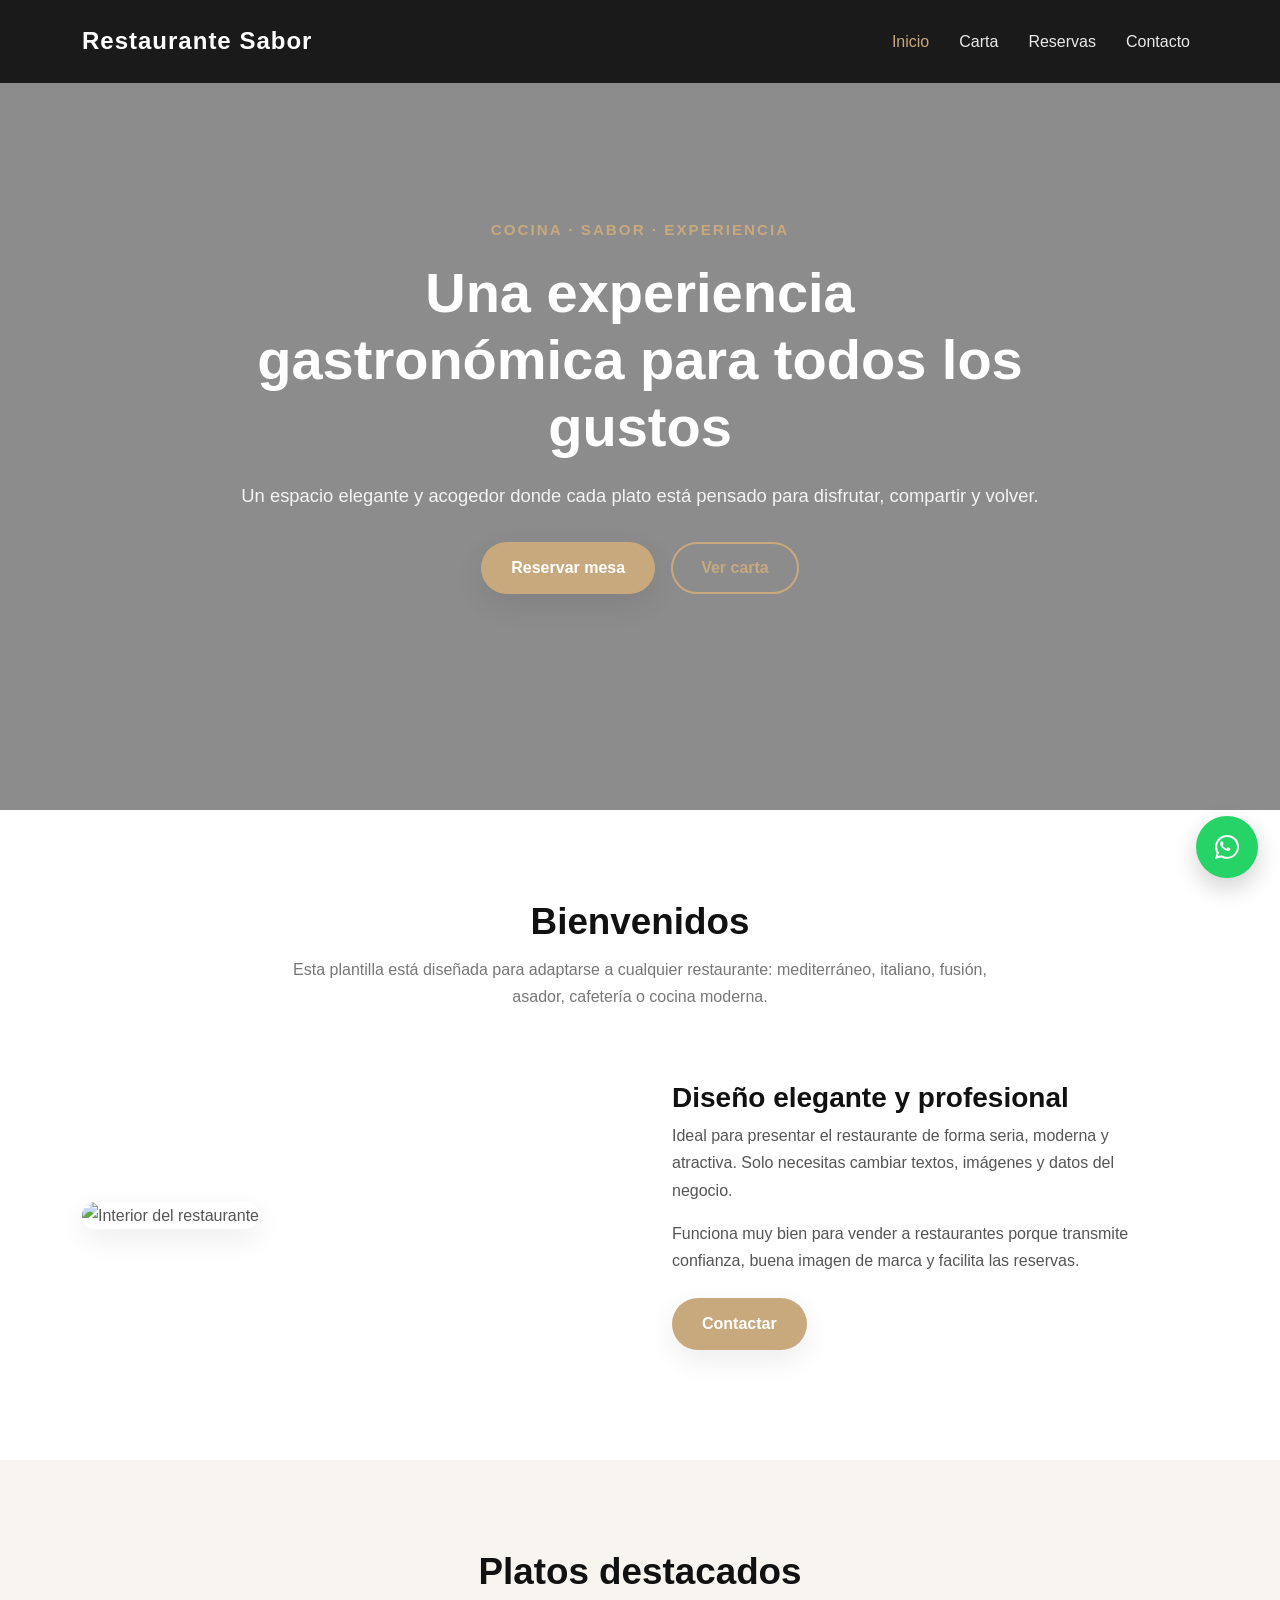
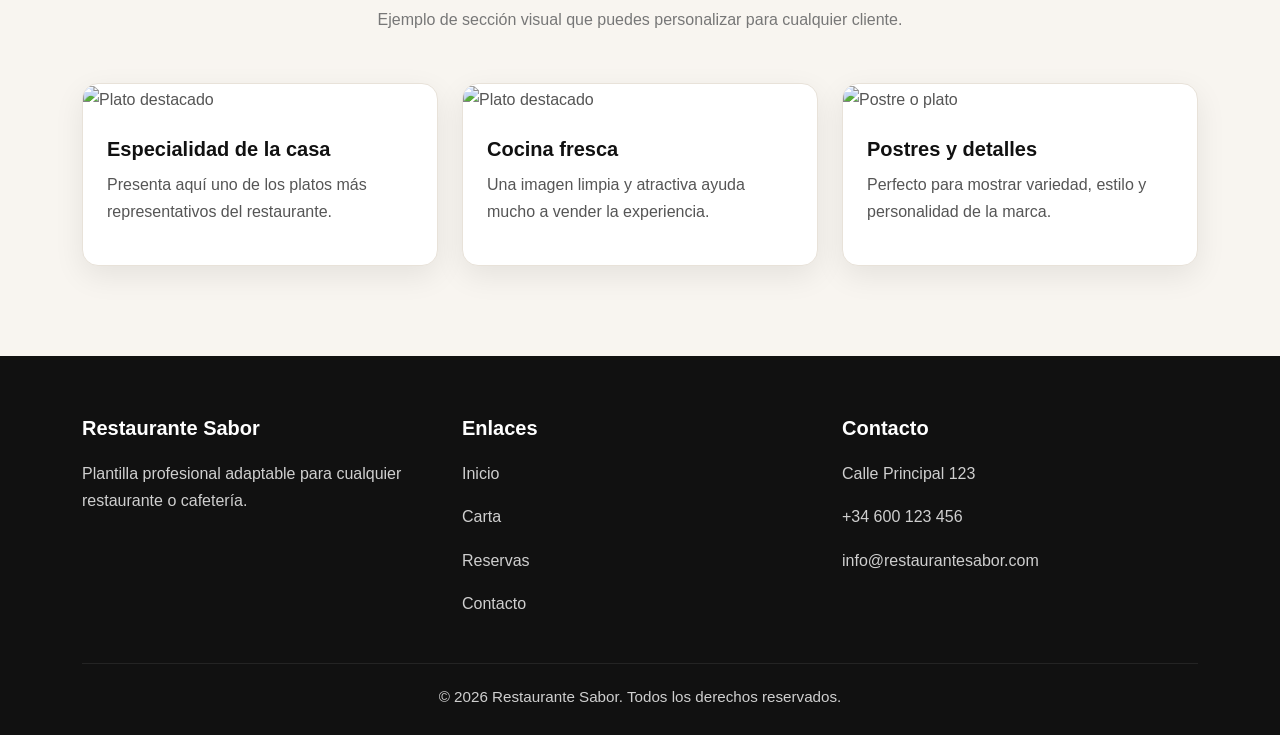
==== Web-Restaurante/index.html @ 1bbefcfa "Web Restaurante" ====
<!doctype html>
<html lang="es">
  <head>
    <meta charset="UTF-8" />
    <meta name="viewport" content="width=device-width, initial-scale=1" />
    <title>Restaurante Sabor</title>
    <link
      rel="stylesheet"
      href="https://cdn.jsdelivr.net/npm/bootstrap@5.3.2/dist/css/bootstrap.min.css"
    />
    <link rel="stylesheet" href="css/styles.css" />
  </head>
  <body>
    <nav class="navbar navbar-expand-lg navbar-dark fixed-top">
      <div class="container">
        <a class="navbar-brand" href="index.html">Restaurante Sabor</a>
        <button
          class="navbar-toggler"
          type="button"
          data-bs-toggle="collapse"
          data-bs-target="#menu"
        >
          <span class="navbar-toggler-icon"></span>
        </button>

        <div class="collapse navbar-collapse" id="menu">
          <ul class="navbar-nav ms-auto">
            <li class="nav-item">
              <a class="nav-link active" href="index.html">Inicio</a>
            </li>
            <li class="nav-item">
              <a class="nav-link" href="menu.html">Carta</a>
            </li>
            <li class="nav-item">
              <a class="nav-link" href="reservas.html">Reservas</a>
            </li>
            <li class="nav-item">
              <a class="nav-link" href="contacto.html">Contacto</a>
            </li>
          </ul>
        </div>
      </div>
    </nav>

    <header class="hero">
      <div class="container">
        <div class="hero-content reveal">
          <span class="hero-subtitle">Cocina · Sabor · Experiencia</span>
          <h1>Una experiencia gastronómica para todos los gustos</h1>
          <p>
            Un espacio elegante y acogedor donde cada plato está pensado para
            disfrutar, compartir y volver.
          </p>
          <div class="d-flex justify-content-center gap-3 flex-wrap">
            <a href="reservas.html" class="btn btn-custom">Reservar mesa</a>
            <a href="menu.html" class="btn btn-outline-custom">Ver carta</a>
          </div>
        </div>
      </div>
    </header>

    <section class="section-padding">
      <div class="container">
        <div class="section-title reveal">
          <h2>Bienvenidos</h2>
          <p>
            Esta plantilla está diseñada para adaptarse a cualquier restaurante:
            mediterráneo, italiano, fusión, asador, cafetería o cocina moderna.
          </p>
        </div>

        <div class="row align-items-center g-4">
          <div class="col-lg-6 reveal-left">
            <img
              src="https://images.unsplash.com/photo-1552566626-52f8b828add9?auto=format&fit=crop&w=1200&q=80"
              class="about-img"
              alt="Interior del restaurante"
            />
          </div>
          <div class="col-lg-6 reveal-right">
            <div class="about-content">
              <h3>Diseño elegante y profesional</h3>
              <p>
                Ideal para presentar el restaurante de forma seria, moderna y
                atractiva. Solo necesitas cambiar textos, imágenes y datos del
                negocio.
              </p>
              <p>
                Funciona muy bien para vender a restaurantes porque transmite
                confianza, buena imagen de marca y facilita las reservas.
              </p>
              <a href="contacto.html" class="btn btn-custom mt-2">Contactar</a>
            </div>
          </div>
        </div>
      </div>
    </section>

    <section class="section-padding" style="background: #f8f5f0">
      <div class="container">
        <div class="section-title">
          <h2>Platos destacados</h2>
          <p>
            Ejemplo de sección visual que puedes personalizar para cualquier
            cliente.
          </p>
        </div>

        <div class="row g-4">
          <div class="col-md-4 reveal-zoom">
            <div class="card-custom">
              <img
                src="https://images.unsplash.com/photo-1544025162-d76694265947?auto=format&fit=crop&w=900&q=80"
                alt="Plato destacado"
              />
              <div class="card-body">
                <h5>Especialidad de la casa</h5>
                <p>
                  Presenta aquí uno de los platos más representativos del
                  restaurante.
                </p>
              </div>
            </div>
          </div>

          <div class="col-md-4">
            <div class="card-custom">
              <img
                src="https://images.unsplash.com/photo-1559339352-11d035aa65de?auto=format&fit=crop&w=900&q=80"
                alt="Plato destacado"
              />
              <div class="card-body">
                <h5>Cocina fresca</h5>
                <p>
                  Una imagen limpia y atractiva ayuda mucho a vender la
                  experiencia.
                </p>
              </div>
            </div>
          </div>

          <div class="col-md-4">
            <div class="card-custom">
              <img
                src="https://images.unsplash.com/photo-1473093295043-cdd812d0e601?auto=format&fit=crop&w=900&q=80"
                alt="Postre o plato"
              />
              <div class="card-body">
                <h5>Postres y detalles</h5>
                <p>
                  Perfecto para mostrar variedad, estilo y personalidad de la
                  marca.
                </p>
              </div>
            </div>
          </div>
        </div>
      </div>
    </section>

    <footer class="footer">
      <div class="container">
        <div class="row g-4">
          <div class="col-md-4">
            <h5>Restaurante Sabor</h5>
            <p>
              Plantilla profesional adaptable para cualquier restaurante o
              cafetería.
            </p>
          </div>
          <div class="col-md-4">
            <h5>Enlaces</h5>
            <p><a href="index.html">Inicio</a></p>
            <p><a href="menu.html">Carta</a></p>
            <p><a href="reservas.html">Reservas</a></p>
            <p><a href="contacto.html">Contacto</a></p>
          </div>
          <div class="col-md-4">
            <h5>Contacto</h5>
            <p>Calle Principal 123</p>
            <p>+34 600 123 456</p>
            <p>info@restaurantesabor.com</p>
          </div>
        </div>

        <div class="footer-bottom">
          <p class="mb-0">
            © 2026 Restaurante Sabor. Todos los derechos reservados.
          </p>
        </div>
      </div>
    </footer>

    <a
      href="https://wa.me/34600123456"
      class="whatsapp-float"
      target="_blank"
      aria-label="Contactar por WhatsApp"
    >
      <svg viewBox="0 0 32 32" aria-hidden="true">
        <path
          d="M19.11 17.23c-.27-.14-1.6-.79-1.85-.88-.25-.09-.43-.14-.61.14-.18.27-.7.88-.86 1.06-.16.18-.32.2-.59.07-.27-.14-1.14-.42-2.18-1.34-.81-.72-1.36-1.61-1.52-1.88-.16-.27-.02-.42.12-.56.13-.13.27-.32.41-.48.14-.16.18-.27.27-.45.09-.18.05-.34-.02-.48-.07-.14-.61-1.47-.84-2.02-.22-.53-.45-.46-.61-.47h-.52c-.18 0-.48.07-.73.34-.25.27-.95.93-.95 2.27 0 1.34.97 2.63 1.11 2.81.14.18 1.91 2.92 4.62 4.09.64.28 1.15.45 1.54.58.65.21 1.24.18 1.71.11.52-.08 1.6-.65 1.82-1.28.23-.63.23-1.17.16-1.28-.07-.11-.25-.18-.52-.32zM16.03 3.2c-7.07 0-12.8 5.73-12.8 12.8 0 2.26.59 4.47 1.71 6.41L3.2 28.8l6.57-1.72c1.86 1.01 3.96 1.54 6.26 1.54h.01c7.06 0 12.79-5.73 12.79-12.8 0-3.42-1.33-6.63-3.75-9.05A12.73 12.73 0 0 0 16.03 3.2zm0 23.27h-.01c-1.91 0-3.78-.51-5.42-1.47l-.39-.23-3.9 1.02 1.04-3.8-.25-.39a10.58 10.58 0 0 1-1.63-5.68c0-5.86 4.77-10.63 10.64-10.63 2.84 0 5.51 1.11 7.51 3.11a10.55 10.55 0 0 1 3.11 7.51c0 5.87-4.77 10.64-10.63 10.64z"
        />
      </svg>
    </a>

    <script src="js/main.js"></script>
    <script src="https://cdn.jsdelivr.net/npm/bootstrap@5.3.2/dist/js/bootstrap.bundle.min.js"></script>
  </body>
</html>
---- Web-Restaurante/css/styles.css ----
:root {
  --primary: #1f1f1f;
  --secondary: #c8a97e;
  --light: #f8f5f0;
  --white: #ffffff;
  --text: #555555;
  --title: #111111;
  --border: #e8e2d9;
  --shadow: 0 10px 30px rgba(0, 0, 0, 0.08);
  --radius: 16px;
  --transition: all 0.3s ease;
}

body {
  font-family: "Segoe UI", Tahoma, Geneva, Verdana, sans-serif;
  background-color: var(--white);
  color: var(--text);
  line-height: 1.7;
}

h1,
h2,
h3,
h4,
h5 {
  color: var(--title);
  font-weight: 700;
}

a {
  text-decoration: none;
  transition: var(--transition);
}

.section-padding {
  padding: 90px 0;
}

.section-title {
  text-align: center;
  margin-bottom: 50px;
}

.section-title h2 {
  font-size: 2.3rem;
  margin-bottom: 12px;
}

.section-title p {
  max-width: 700px;
  margin: 0 auto;
  color: #777;
}

/* NAVBAR */
.navbar {
  background-color: rgba(17, 17, 17, 0.92) !important;
  padding: 16px 0;
}

.navbar-brand {
  font-size: 1.5rem;
  font-weight: 700;
  letter-spacing: 1px;
  color: var(--white) !important;
}

.nav-link {
  color: rgba(255, 255, 255, 0.9) !important;
  margin-left: 14px;
  font-weight: 500;
  position: relative;
}

.nav-link:hover,
.nav-link.active {
  color: var(--secondary) !important;
}

/* HERO */
.hero {
  min-height: 90vh;
  background:
    linear-gradient(rgba(0, 0, 0, 0.45), rgba(0, 0, 0, 0.45)),
    url("https://images.unsplash.com/photo-1517248135467-4c7edcad34c4?auto=format&fit=crop&w=1600&q=80")
      center/cover no-repeat;
  display: flex;
  align-items: center;
  text-align: center;
  color: var(--white);
}

.hero-content {
  max-width: 800px;
  margin: 0 auto;
}

.hero-subtitle {
  display: inline-block;
  color: var(--secondary);
  font-weight: 600;
  letter-spacing: 2px;
  text-transform: uppercase;
  margin-bottom: 16px;
  font-size: 0.95rem;
}

.hero h1 {
  font-size: 3.5rem;
  color: var(--white);
  margin-bottom: 20px;
}

.hero p {
  font-size: 1.15rem;
  margin-bottom: 30px;
  color: rgba(255, 255, 255, 0.9);
}

/* BOTONES */
.btn-custom {
  background-color: var(--secondary);
  color: var(--white);
  border: none;
  padding: 14px 30px;
  border-radius: 50px;
  font-weight: 600;
  transition: var(--transition);
  box-shadow: var(--shadow);
}

.btn-custom:hover {
  background-color: #b89469;
  transform: translateY(-2px);
  color: var(--white);
}

.btn-outline-custom {
  border: 2px solid var(--secondary);
  color: var(--secondary);
  padding: 12px 28px;
  border-radius: 50px;
  font-weight: 600;
  transition: var(--transition);
}

.btn-outline-custom:hover {
  background-color: var(--secondary);
  color: var(--white);
}

/* TARJETAS */
.card-custom {
  border: 1px solid var(--border);
  border-radius: var(--radius);
  overflow: hidden;
  box-shadow: var(--shadow);
  transition: var(--transition);
  background: var(--white);
  height: 100%;
}

.card-custom:hover {
  transform: translateY(-6px);
}

.card-custom img {
  height: 240px;
  object-fit: cover;
  width: 100%;
}

.card-custom .card-body {
  padding: 24px;
}

.card-custom h5 {
  margin-bottom: 10px;
}

/* SECCIÓN ABOUT */
.about-img {
  border-radius: var(--radius);
  box-shadow: var(--shadow);
  width: 100%;
  height: 100%;
  object-fit: cover;
}

.about-content {
  padding: 20px;
}

/* MENÚ */
.menu-box {
  background: var(--light);
  border-radius: var(--radius);
  padding: 30px;
  box-shadow: var(--shadow);
  height: 100%;
}

.menu-box h3 {
  margin-bottom: 25px;
  color: var(--primary);
  border-bottom: 2px solid var(--secondary);
  display: inline-block;
  padding-bottom: 8px;
}

.menu-item {
  display: flex;
  justify-content: space-between;
  gap: 15px;
  border-bottom: 1px solid var(--border);
  padding: 16px 0;
}

.menu-item:last-child {
  border-bottom: none;
}

.menu-item h6 {
  margin: 0;
  font-weight: 600;
  color: var(--title);
}

.menu-item p {
  margin: 4px 0 0;
  font-size: 0.95rem;
  color: #777;
}

.menu-price {
  font-weight: 700;
  color: var(--secondary);
  white-space: nowrap;
}

/* FORMULARIOS */
.form-section {
  background: var(--light);
  border-radius: var(--radius);
  padding: 35px;
  box-shadow: var(--shadow);
}

.form-control,
.form-select,
textarea {
  border-radius: 12px;
  border: 1px solid var(--border);
  padding: 14px 16px;
  box-shadow: none !important;
}

.form-control:focus,
.form-select:focus,
textarea:focus {
  border-color: var(--secondary);
}

/* INFO BOX */
.info-box {
  background: var(--white);
  border: 1px solid var(--border);
  border-radius: var(--radius);
  padding: 30px;
  box-shadow: var(--shadow);
  height: 100%;
}

/* FOOTER */
.footer {
  background-color: #111;
  color: rgba(255, 255, 255, 0.8);
  padding: 60px 0 25px;
}

.footer h5 {
  color: var(--white);
  margin-bottom: 20px;
}

.footer a {
  color: rgba(255, 255, 255, 0.8);
}

.footer a:hover {
  color: var(--secondary);
}

.footer-bottom {
  border-top: 1px solid rgba(255, 255, 255, 0.08);
  margin-top: 30px;
  padding-top: 20px;
  text-align: center;
  font-size: 0.95rem;
}

/* MAPA */
.map-frame {
  border-radius: var(--radius);
  overflow: hidden;
  box-shadow: var(--shadow);
}

/* RESPONSIVE */
@media (max-width: 991px) {
  .hero h1 {
    font-size: 2.7rem;
  }

  .section-title h2 {
    font-size: 2rem;
  }
}

@media (max-width: 767px) {
  .hero {
    min-height: 75vh;
    padding: 80px 20px;
  }

  .hero h1 {
    font-size: 2.2rem;
  }

  .hero p {
    font-size: 1rem;
  }

  .section-padding {
    padding: 70px 0;
  }
}

/* BOTÓN FLOTANTE WHATSAPP */
.whatsapp-float {
  position: fixed;
  right: 22px;
  bottom: 22px;
  width: 62px;
  height: 62px;
  background: #25d366;
  color: #fff;
  border-radius: 50%;
  display: flex;
  align-items: center;
  justify-content: center;
  box-shadow: 0 10px 25px rgba(0, 0, 0, 0.18);
  z-index: 999;
  transition: all 0.3s ease;
}

.whatsapp-float:hover {
  transform: translateY(-4px) scale(1.05);
  color: #fff;
  box-shadow: 0 14px 30px rgba(0, 0, 0, 0.22);
}

.whatsapp-float svg {
  width: 30px;
  height: 30px;
  fill: currentColor;
}

/* ANIMACIONES AL HACER SCROLL */
.reveal {
  opacity: 0;
  transform: translateY(45px);
  transition:
    opacity 0.8s ease,
    transform 0.8s ease;
  will-change: opacity, transform;
}

.reveal.active {
  opacity: 1;
  transform: translateY(0);
}

/* VARIANTES OPCIONALES */
.reveal-left {
  opacity: 0;
  transform: translateX(-45px);
  transition:
    opacity 0.8s ease,
    transform 0.8s ease;
}

.reveal-left.active {
  opacity: 1;
  transform: translateX(0);
}

.reveal-right {
  opacity: 0;
  transform: translateX(45px);
  transition:
    opacity 0.8s ease,
    transform 0.8s ease;
}

.reveal-right.active {
  opacity: 1;
  transform: translateX(0);
}

.reveal-zoom {
  opacity: 0;
  transform: scale(0.96);
  transition:
    opacity 0.8s ease,
    transform 0.8s ease;
}

.reveal-zoom.active {
  opacity: 1;
  transform: scale(1);
}

@media (max-width: 768px) {
  .whatsapp-float {
    width: 56px;
    height: 56px;
    right: 16px;
    bottom: 16px;
  }

  .whatsapp-float svg {
    width: 26px;
    height: 26px;
  }
}

/* FILTROS DE LA CARTA */
.menu-filters {
  display: flex;
  justify-content: center;
  flex-wrap: wrap;
  gap: 14px;
}

.filter-btn {
  border: 1px solid var(--border);
  background: var(--white);
  color: var(--title);
  padding: 12px 22px;
  border-radius: 999px;
  font-weight: 600;
  transition: var(--transition);
  box-shadow: var(--shadow);
}

.filter-btn:hover {
  background: var(--secondary);
  color: var(--white);
  border-color: var(--secondary);
}

.filter-btn.active {
  background: var(--secondary);
  color: var(--white);
  border-color: var(--secondary);
}

.menu-card {
  transition: 0.3s ease;
}

/* TOOLBAR CARTA PREMIUM */
.menu-toolbar {
  display: flex;
  flex-direction: column;
  gap: 24px;
  margin-bottom: 40px;
}

.menu-search {
  max-width: 420px;
  margin: 0 auto;
  width: 100%;
}

.menu-search .form-control {
  min-height: 54px;
  border-radius: 999px;
  padding: 12px 20px;
  border: 1px solid var(--border);
  box-shadow: var(--shadow);
  background: var(--white);
}

/* FILTROS */
.menu-filters {
  display: flex;
  justify-content: center;
  flex-wrap: wrap;
  gap: 14px;
}

.filter-btn {
  border: 1px solid var(--border);
  background: var(--white);
  color: var(--title);
  padding: 12px 22px;
  border-radius: 999px;
  font-weight: 600;
  transition: var(--transition);
  box-shadow: var(--shadow);
}

.filter-btn:hover,
.filter-btn.active {
  background: var(--secondary);
  color: var(--white);
  border-color: var(--secondary);
}

/* TARJETAS PREMIUM */
.dish-card {
  background: var(--white);
  border: 1px solid var(--border);
  border-radius: 22px;
  overflow: hidden;
  box-shadow: var(--shadow);
  height: 100%;
  transition: transform 0.35s ease, box-shadow 0.35s ease, opacity 0.35s ease;
}

.dish-card:hover {
  transform: translateY(-8px);
  box-shadow: 0 18px 35px rgba(0, 0, 0, 0.12);
}

.dish-image-wrap {
  position: relative;
  overflow: hidden;
}

.dish-image {
  width: 100%;
  height: 240px;
  object-fit: cover;
  display: block;
  transition: transform 0.45s ease;
}

.dish-card:hover .dish-image {
  transform: scale(1.06);
}

.dish-badge {
  position: absolute;
  top: 16px;
  left: 16px;
  background: var(--secondary);
  color: var(--white);
  padding: 8px 14px;
  font-size: 0.8rem;
  font-weight: 700;
  border-radius: 999px;
  box-shadow: var(--shadow);
}

.dish-badge.popular {
  background: #1f1f1f;
}

.dish-badge.premium {
  background: #8a6a43;
}

.dish-body {
  padding: 24px;
}

.dish-top {
  display: flex;
  align-items: flex-start;
  justify-content: space-between;
  gap: 16px;
  margin-bottom: 12px;
}

.dish-top h3 {
  font-size: 1.2rem;
  margin: 0;
}

.dish-price {
  color: var(--secondary);
  font-weight: 700;
  font-size: 1.1rem;
  white-space: nowrap;
}

.dish-body p {
  margin-bottom: 16px;
  color: #666;
}

.dish-meta {
  display: flex;
  flex-wrap: wrap;
  gap: 10px;
}

.dish-meta span {
  font-size: 0.85rem;
  background: var(--light);
  color: var(--title);
  padding: 8px 12px;
  border-radius: 999px;
  border: 1px solid var(--border);
}

/* FILTRADO SUAVE */
.menu-card {
  transition: opacity 0.35s ease, transform 0.35s ease;
}

.menu-card.menu-hidden {
  display: none !important;
}

/* SIN RESULTADOS */
.no-results {
  text-align: center;
  margin-top: 20px;
  padding: 20px;
  color: #777;
  font-weight: 500;
}

/* RESPONSIVE */
@media (max-width: 767px) {
  .dish-image {
    height: 220px;
  }

  .dish-body {
    padding: 20px;
  }

  .dish-top {
    flex-direction: column;
    gap: 8px;
  }

  .dish-price {
    font-size: 1rem;
  }
}
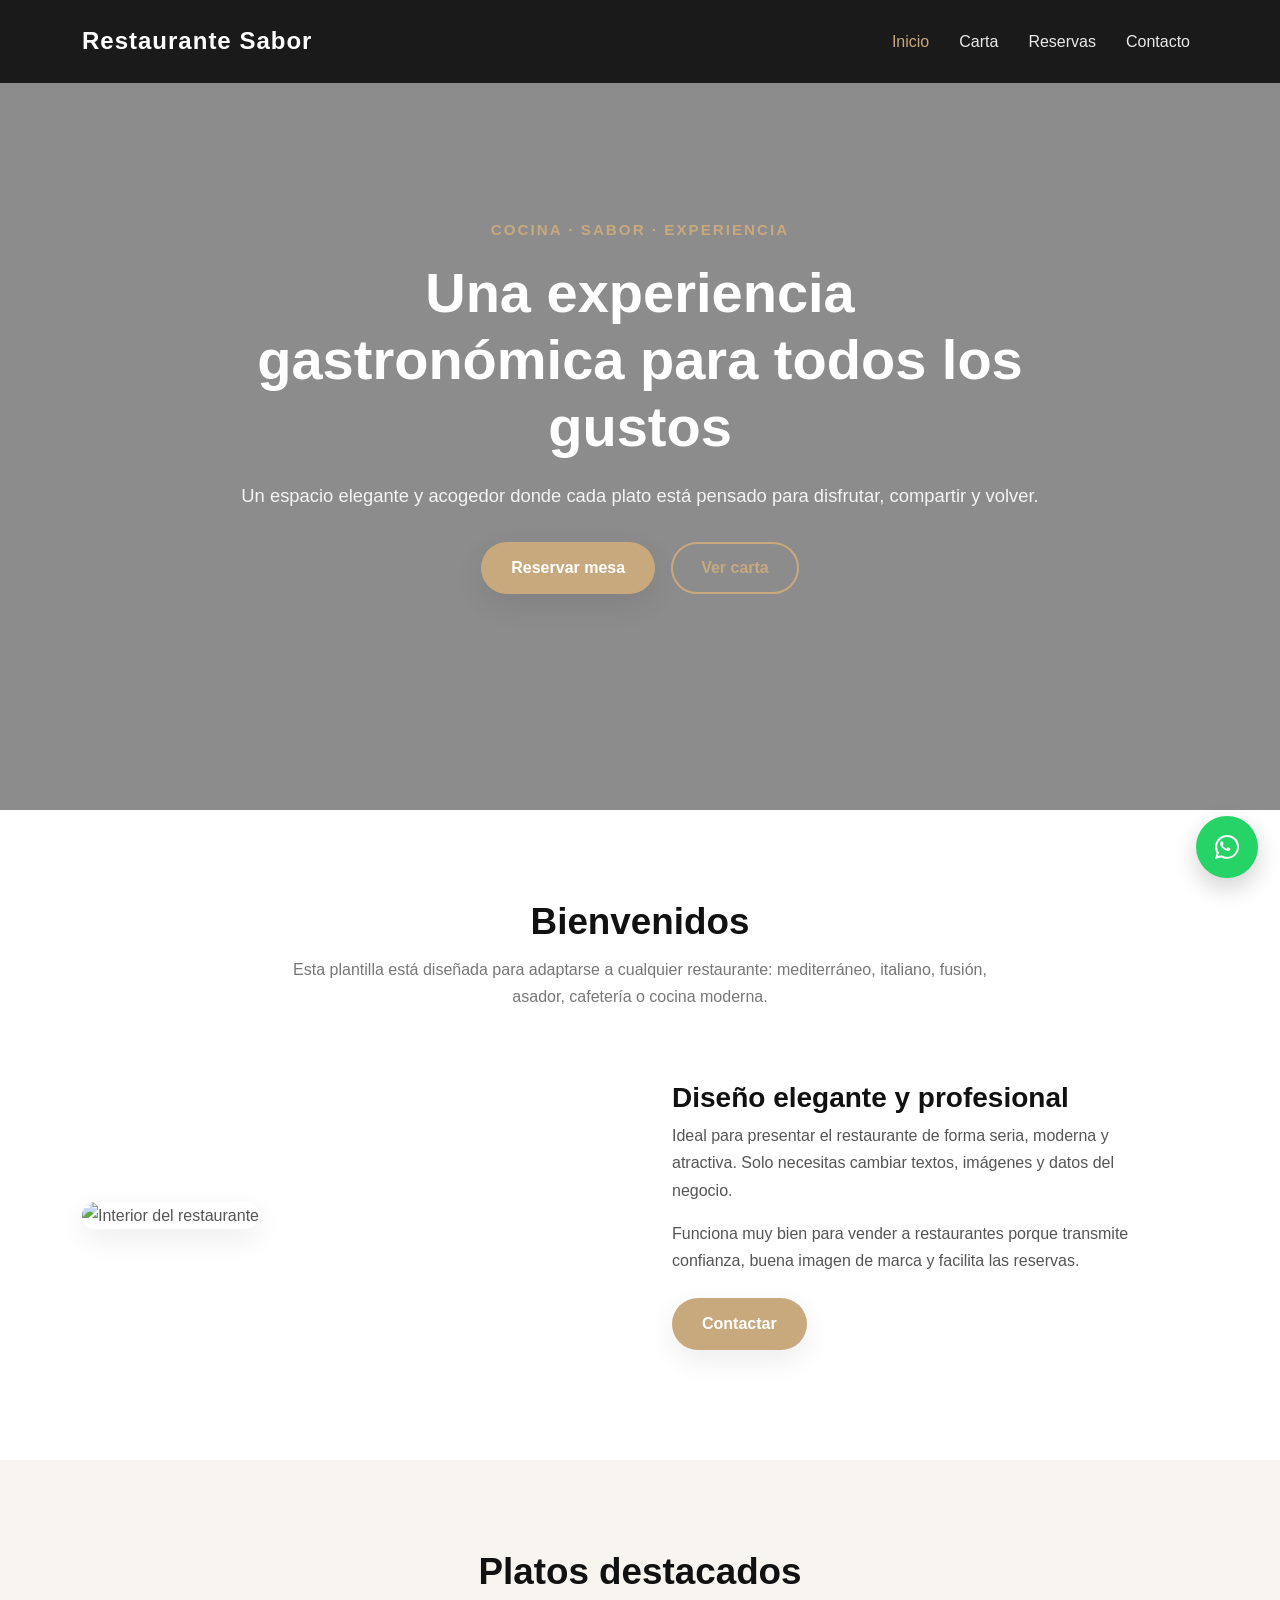
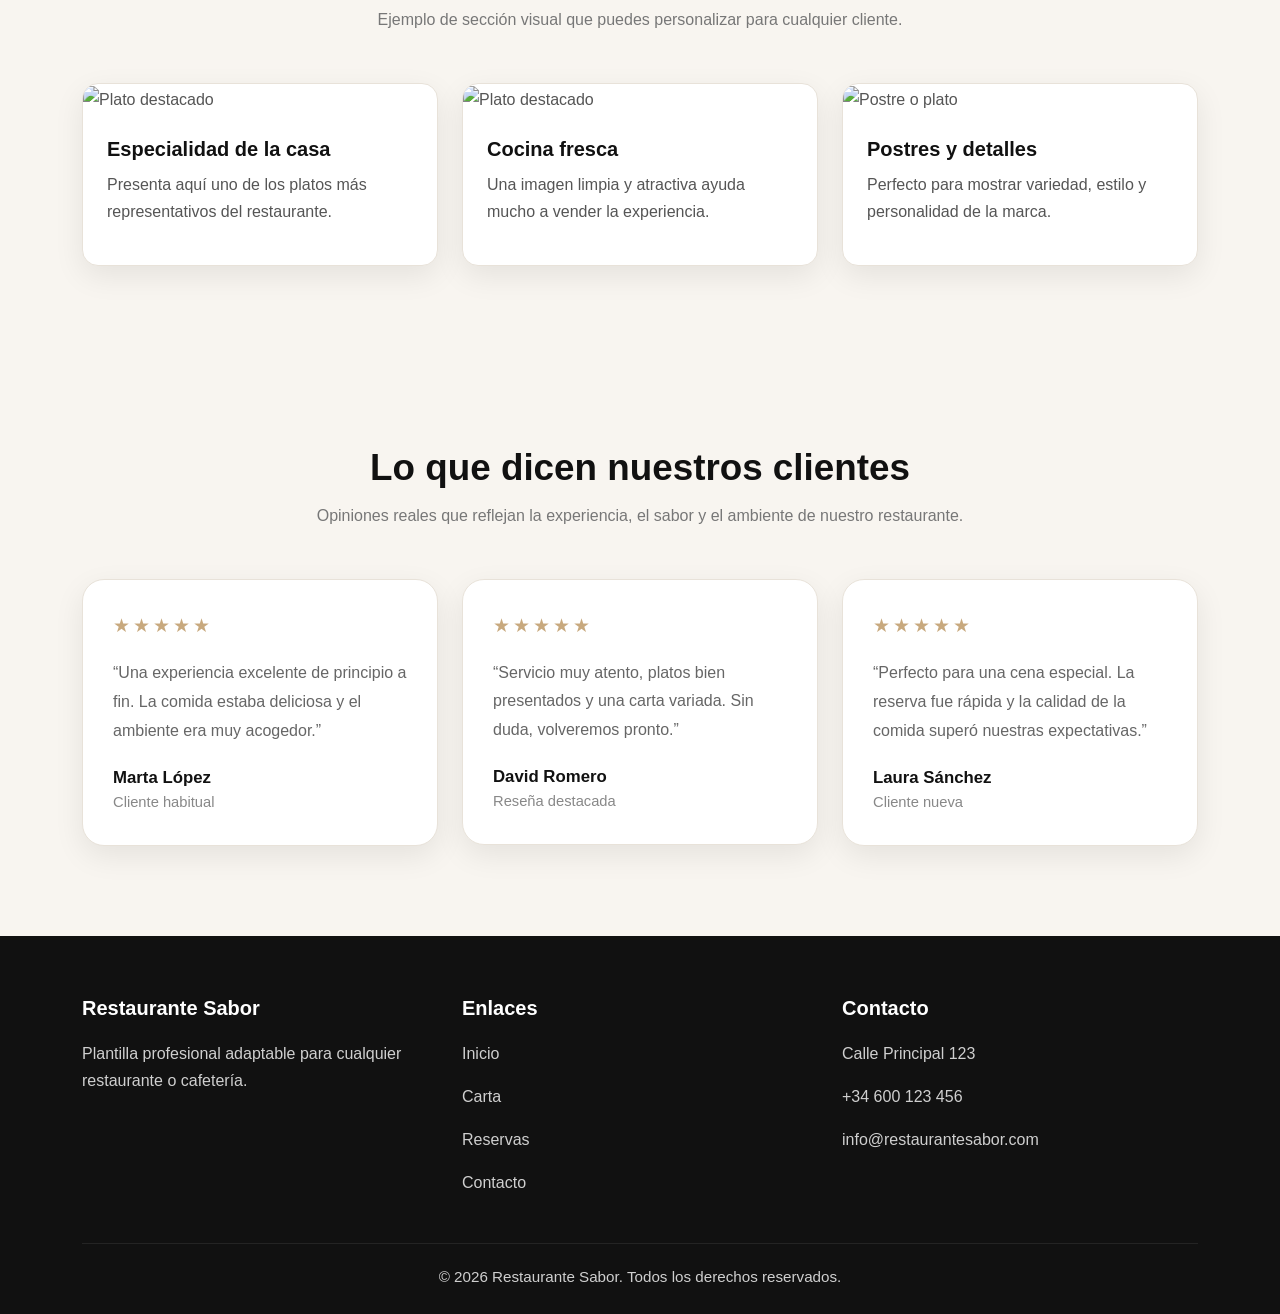
==== commit 430e78e5: "mod reservas" ====
--- a/Web-Restaurante/index.html
+++ b/Web-Restaurante/index.html
@@ -158,6 +158,62 @@
       </div>
     </section>
 
+    <section class="section-padding testimonials-section">
+      <div class="container">
+        <div class="section-title reveal">
+          <h2>Lo que dicen nuestros clientes</h2>
+          <p>
+            Opiniones reales que reflejan la experiencia, el sabor y el ambiente
+            de nuestro restaurante.
+          </p>
+        </div>
+
+        <div class="row g-4">
+          <div class="col-md-4 reveal-left">
+            <div class="testimonial-card">
+              <div class="testimonial-stars">★★★★★</div>
+              <p class="testimonial-text">
+                “Una experiencia excelente de principio a fin. La comida estaba
+                deliciosa y el ambiente era muy acogedor.”
+              </p>
+              <div class="testimonial-author">
+                <h5>Marta López</h5>
+                <span>Cliente habitual</span>
+              </div>
+            </div>
+          </div>
+
+          <div class="col-md-4 reveal">
+            <div class="testimonial-card">
+              <div class="testimonial-stars">★★★★★</div>
+              <p class="testimonial-text">
+                “Servicio muy atento, platos bien presentados y una carta
+                variada. Sin duda, volveremos pronto.”
+              </p>
+              <div class="testimonial-author">
+                <h5>David Romero</h5>
+                <span>Reseña destacada</span>
+              </div>
+            </div>
+          </div>
+
+          <div class="col-md-4 reveal-right">
+            <div class="testimonial-card">
+              <div class="testimonial-stars">★★★★★</div>
+              <p class="testimonial-text">
+                “Perfecto para una cena especial. La reserva fue rápida y la
+                calidad de la comida superó nuestras expectativas.”
+              </p>
+              <div class="testimonial-author">
+                <h5>Laura Sánchez</h5>
+                <span>Cliente nueva</span>
+              </div>
+            </div>
+          </div>
+        </div>
+      </div>
+    </section>
+
     <footer class="footer">
       <div class="container">
         <div class="row g-4">
--- a/Web-Restaurante/css/styles.css
+++ b/Web-Restaurante/css/styles.css
@@ -654,3 +654,204 @@
     font-size: 1rem;
   }
 }
+
+/* TARJETA CLICABLE */
+.menu-card {
+  cursor: pointer;
+}
+
+/* MODAL PLATOS */
+.dish-modal-content {
+  border: none;
+  border-radius: 24px;
+  overflow: hidden;
+  box-shadow: 0 20px 50px rgba(0, 0, 0, 0.18);
+}
+
+.dish-modal-close {
+  position: absolute;
+  top: 18px;
+  right: 18px;
+  z-index: 5;
+  background-color: rgba(255, 255, 255, 0.95);
+  border-radius: 50%;
+  padding: 10px;
+}
+
+.dish-modal-image {
+  width: 100%;
+  height: 100%;
+  min-height: 320px;
+  object-fit: cover;
+  display: block;
+}
+
+.dish-modal-body {
+  padding: 32px;
+  height: 100%;
+  display: flex;
+  flex-direction: column;
+  justify-content: center;
+}
+
+.dish-modal-category {
+  display: inline-block;
+  margin-bottom: 12px;
+  padding: 8px 14px;
+  border-radius: 999px;
+  background: var(--light);
+  border: 1px solid var(--border);
+  color: var(--title);
+  font-size: 0.85rem;
+  font-weight: 600;
+}
+
+.dish-modal-header h3 {
+  margin-bottom: 8px;
+  font-size: 1.9rem;
+}
+
+.dish-modal-price {
+  color: var(--secondary);
+  font-size: 1.25rem;
+  font-weight: 700;
+  margin-bottom: 18px;
+}
+
+.dish-modal-description {
+  color: #666;
+  margin-bottom: 22px;
+  line-height: 1.7;
+}
+
+.dish-modal-block {
+  margin-bottom: 18px;
+}
+
+.dish-modal-block h5 {
+  font-size: 1rem;
+  margin-bottom: 8px;
+}
+
+.dish-modal-block p {
+  margin: 0;
+  color: #666;
+}
+
+@media (max-width: 991px) {
+  .dish-modal-image {
+    min-height: 260px;
+  }
+
+  .dish-modal-body {
+    padding: 24px;
+  }
+
+  .dish-modal-header h3 {
+    font-size: 1.6rem;
+  }
+}
+
+/* QR CARTA */
+.qr-section {
+  background: #f8f5f0;
+}
+
+.qr-card {
+  background: var(--white);
+  border: 1px solid var(--border);
+  border-radius: 24px;
+  padding: 36px;
+  box-shadow: var(--shadow);
+}
+
+.qr-label {
+  display: inline-block;
+  margin-bottom: 14px;
+  padding: 8px 14px;
+  border-radius: 999px;
+  background: var(--light);
+  border: 1px solid var(--border);
+  color: var(--title);
+  font-size: 0.85rem;
+  font-weight: 700;
+}
+
+.qr-card h3 {
+  margin-bottom: 14px;
+}
+
+.qr-card p {
+  color: #666;
+}
+
+.qr-box {
+  display: inline-flex;
+  justify-content: center;
+  align-items: center;
+  background: #fff;
+  padding: 18px;
+  border-radius: 20px;
+  box-shadow: var(--shadow);
+  border: 1px solid var(--border);
+}
+
+.qr-note {
+  color: #777;
+  font-size: 0.95rem;
+}
+
+#qrcode img {
+  display: block;
+  max-width: 100%;
+  height: auto;
+}
+
+@media (max-width: 767px) {
+  .qr-card {
+    padding: 24px;
+  }
+}
+
+/* OPINIONES / TESTIMONIOS */
+.testimonials-section {
+  background: var(--light);
+}
+
+.testimonial-card {
+  background: var(--white);
+  border: 1px solid var(--border);
+  border-radius: 22px;
+  padding: 30px;
+  height: 100%;
+  box-shadow: var(--shadow);
+  transition: var(--transition);
+}
+
+.testimonial-card:hover {
+  transform: translateY(-6px);
+}
+
+.testimonial-stars {
+  color: var(--secondary);
+  font-size: 1.2rem;
+  letter-spacing: 3px;
+  margin-bottom: 16px;
+}
+
+.testimonial-text {
+  color: #666;
+  font-size: 1rem;
+  line-height: 1.8;
+  margin-bottom: 22px;
+}
+
+.testimonial-author h5 {
+  margin: 0;
+  font-size: 1.05rem;
+}
+
+.testimonial-author span {
+  color: #888;
+  font-size: 0.92rem;
+}
